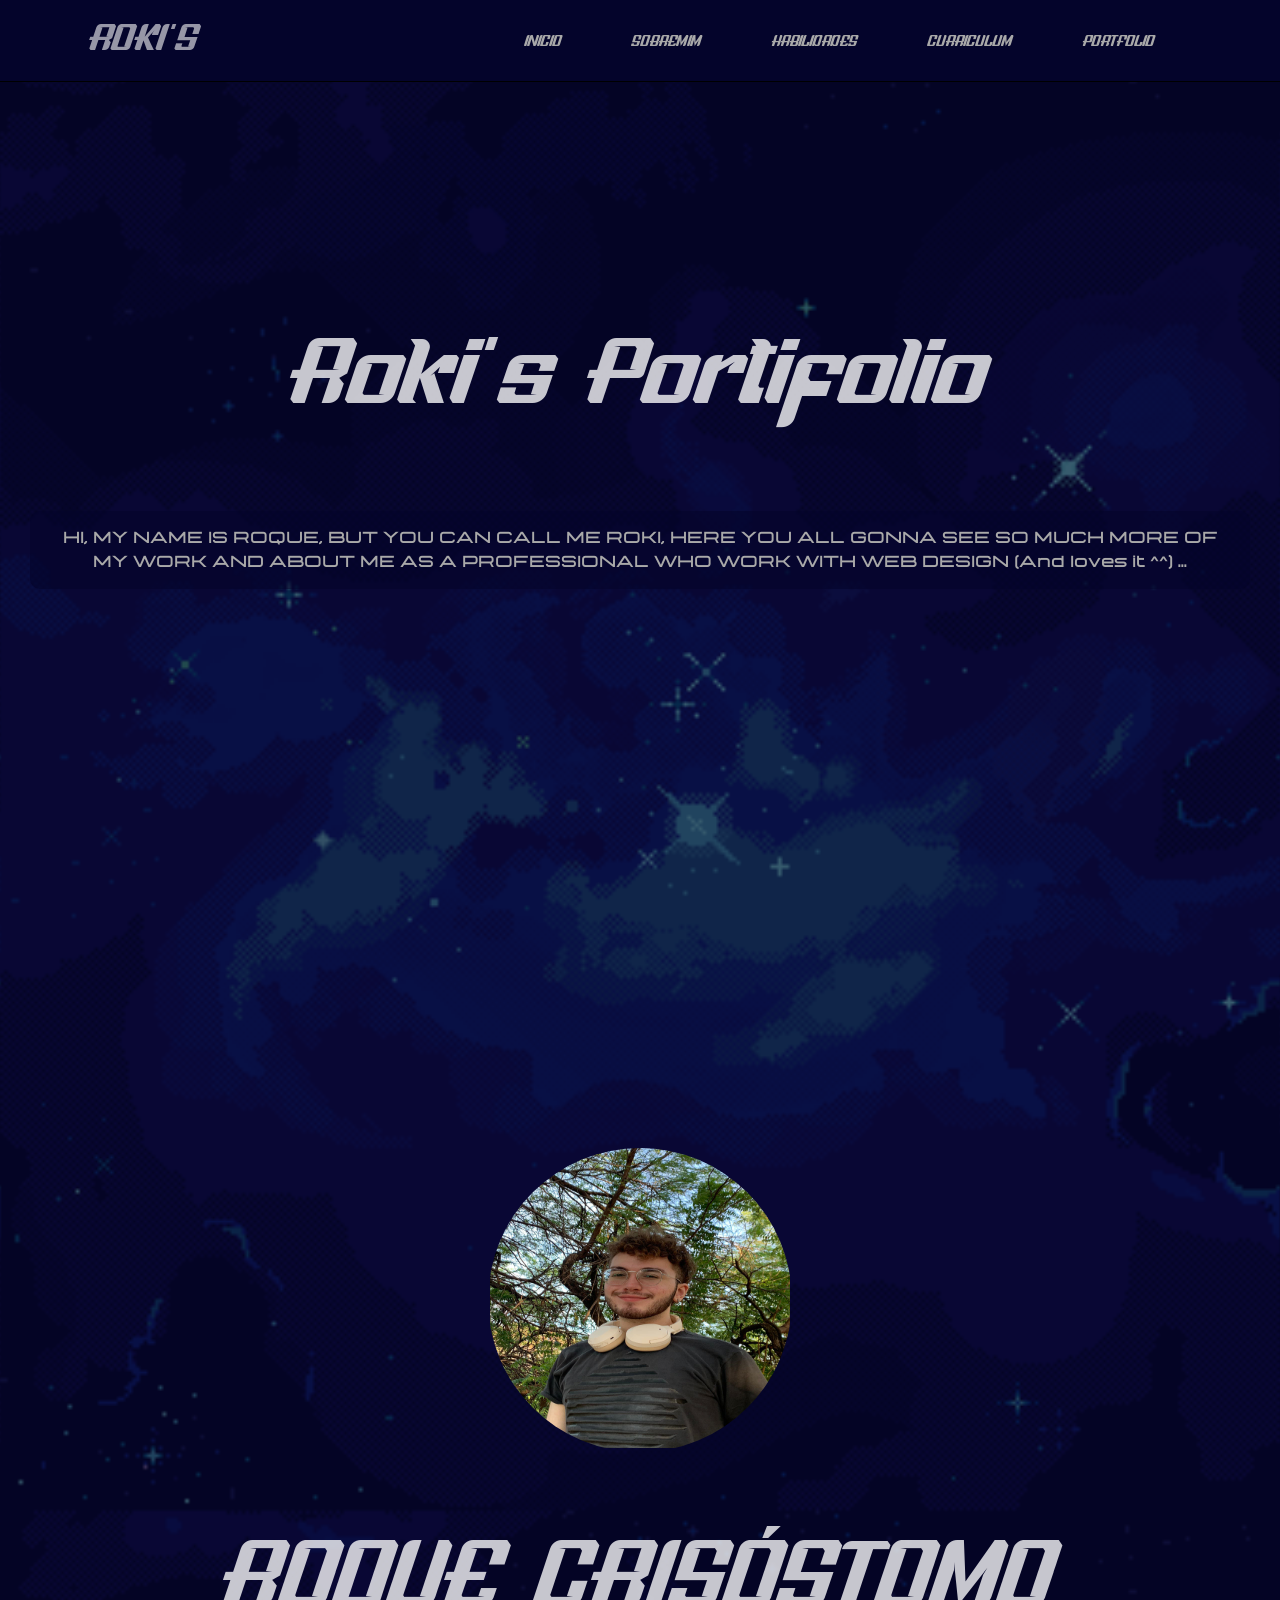
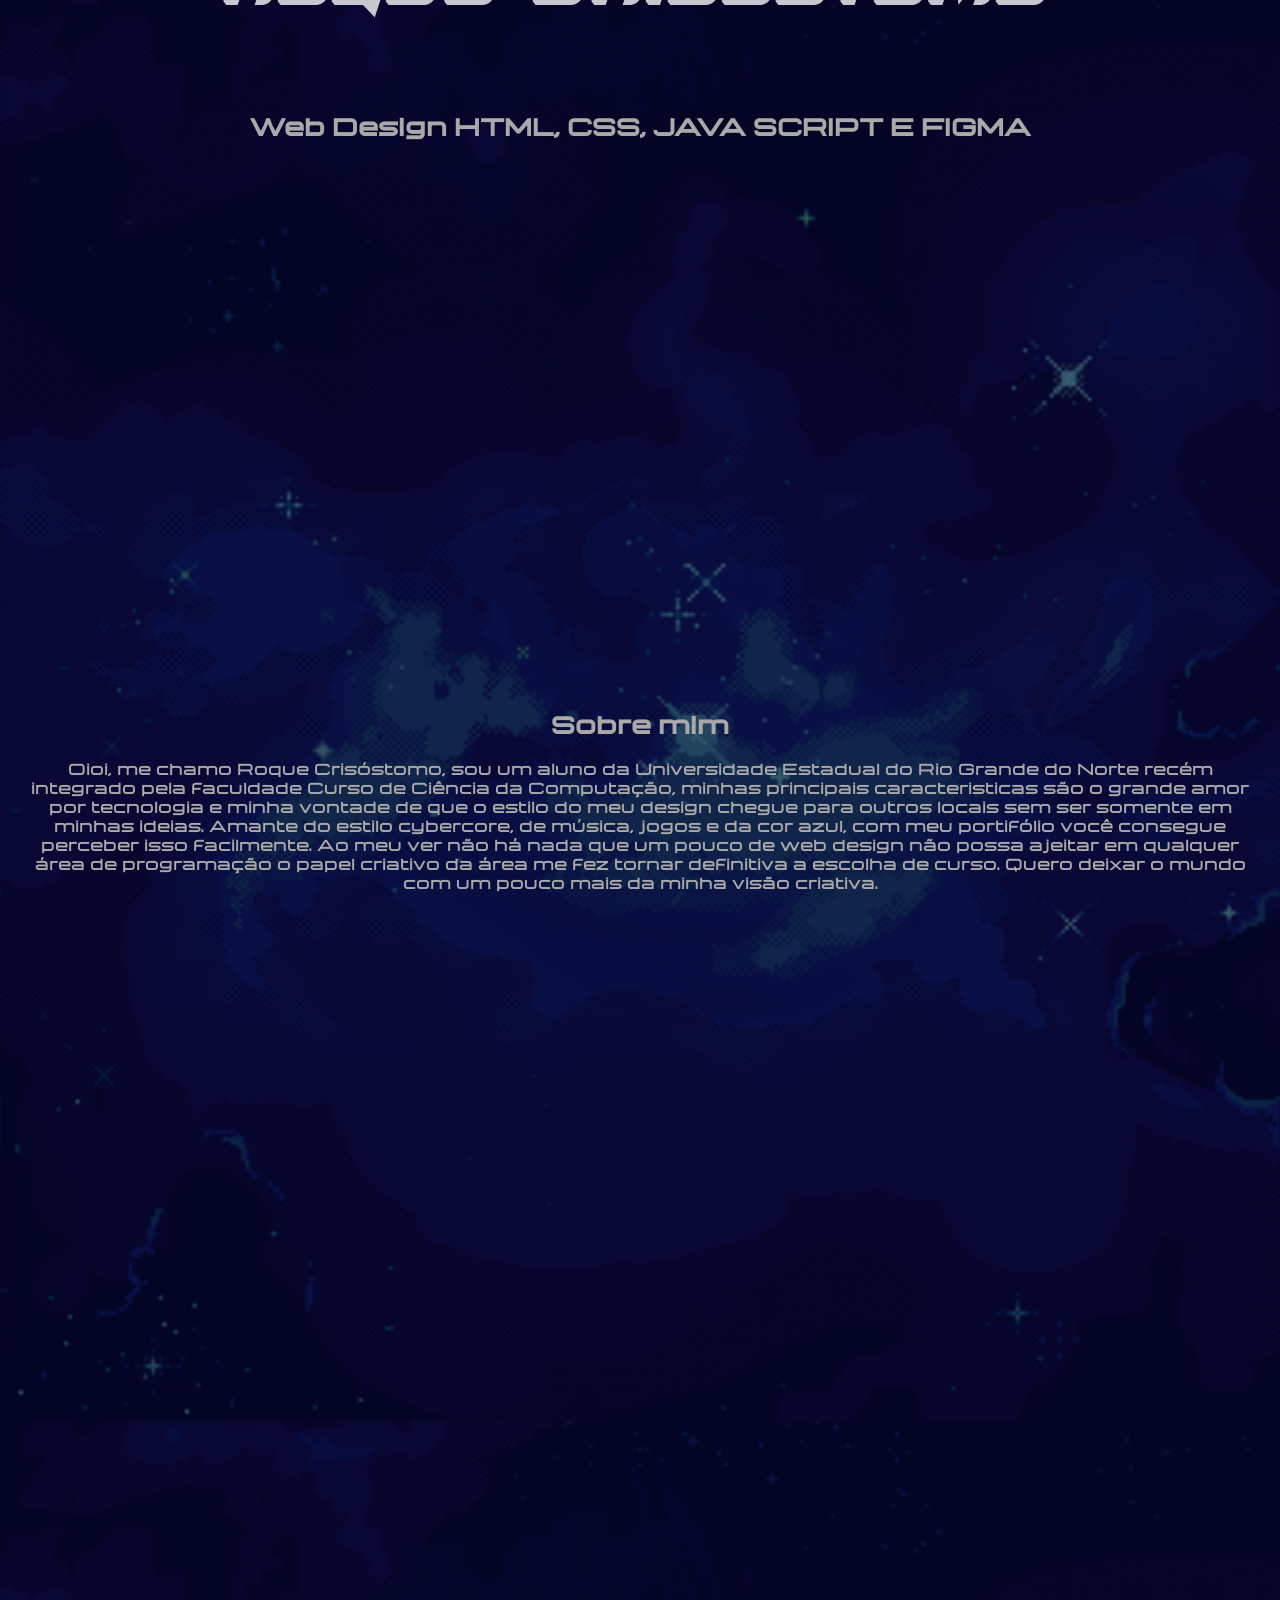
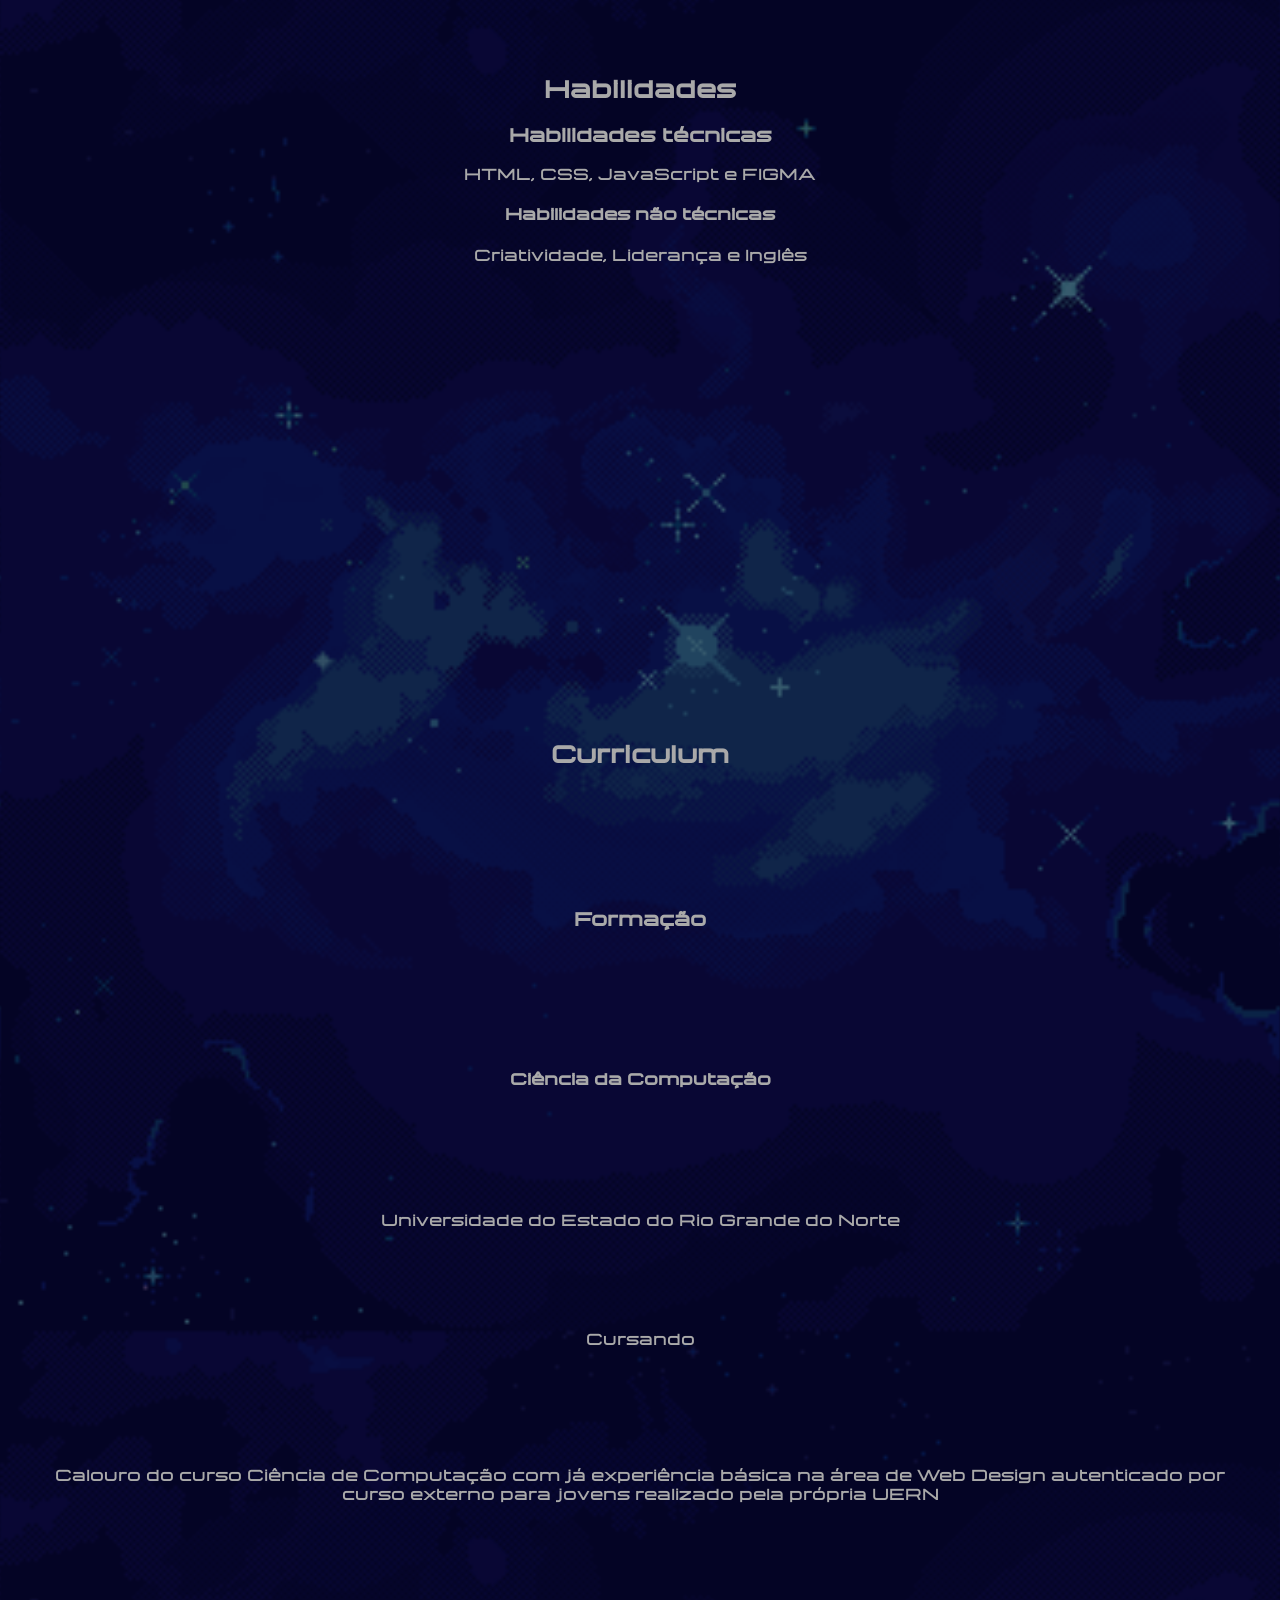
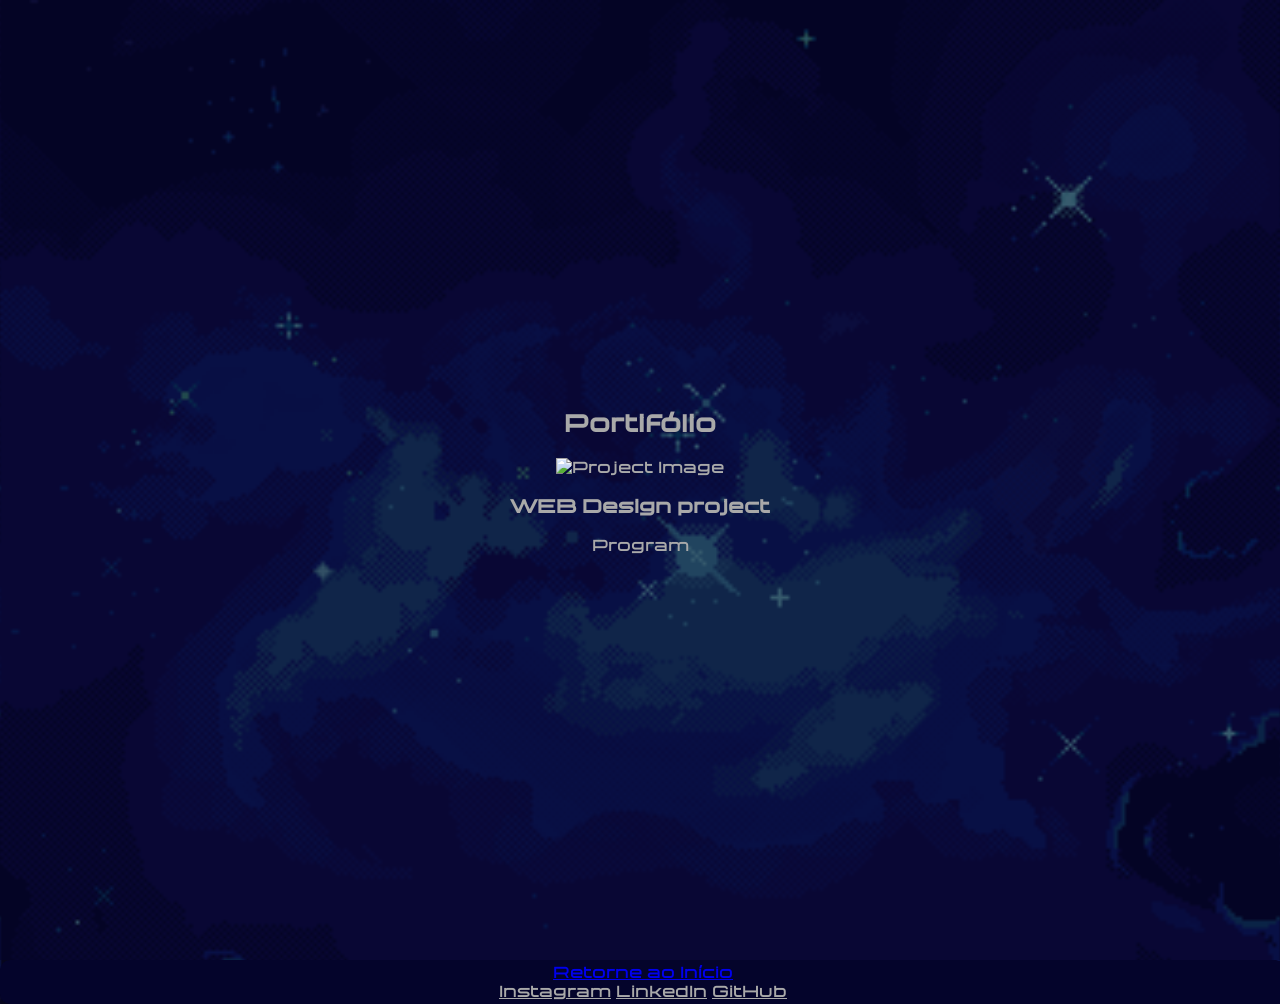
==== Roki's.html @ 334c459a "Roki's Portifólio" ====
<!DOCTYPE html>
<html lang="en">
<head>
    <meta charset="UTF-8">
    <meta name="viewport" content="width=device-width, initial-scale=1.0">
    <title>Roque Crisóstomo</title>
    <link rel="stylesheet" href="style first page.css">
    <link rel="icon" type="image/x-icon" href="Images/star logo.png">
    <style>
    @font-face {
        font-family: 'race' ;
        src: url(fonts/BoldnessRace.ttf) format('truetype');
        font-weight: normal;
        font-style: inherit;
    }
    body{
        font-family: Arial, Helvetica, sans-serif;
    }
    h1{
        font-family: 'race', Times, serif;
        font-size: 100px;
        font-weight: normal;
    }
    p{
        font-family: 'tecno';
        font-size: medium;
        font-weight: normal;
    }
    @font-face {
        font-family: 'tecno';
        src: url(fonts/Techovier\ Bold.otf) format('opentype');
        font-weight: normal;
        font-style: normal;
    }
    body{
        font-family: Arial, Helvetica, sans-serif;
    }
    </style>

</head>
<body>
    
            <section class="first">

            <main>
                <div class="title">
                    <h1>Roki's Portifolio</h1>
                    <p class="corner-text">HI, MY NAME IS ROQUE, BUT YOU CAN CALL ME ROKI, HERE YOU ALL GONNA SEE SO MUCH MORE OF MY WORK AND ABOUT ME AS A PROFESSIONAL WHO WORK WITH WEB DESIGN (And loves it ^^) ...</p>
                </div>
                
                
                <div class="content-header">
                    <header>
                        <div class="logo">
                            <a href="#">ROKI'S</a>

                        </div>
                        
                        <nav id="nav">
                            <ul>
                                <li><a href="#INICIO" onclick="Selection()">INICIO</a></li>
                                <li><a href="#SOBREMIM" onclick="Selection()">SOBREMIM</a></li>
                                <li><a href="#HABILIDADES" onclick="Selection()">HABILIDADES</a></li>
                                <li><a href="#CURRICULUM" onclick="Selection()">CURRICULUM</a></li>
                                <li><a href="#PORTFOLIO" onclick="Selection()">PORTFOLIO</a></li>
                            </ul>
                        </nav>
                        <div class="nav-responsive" onclick="desocultarmenu()">
                        <i class="fa-solid fa-bars"></i>
                    </div>
                </header>
                </div>
            <audio autoplay>
                <source src="musics/Star Rail (Login Menu BGM) - Honkai_ Star Rail 1.0 OST_o1XvMwk9HCg.mp3" type="audio/mp3">
            </audio>
        </section>
            
    
    <section id="INICIO" class="hidden">
        <div class="content-banner">
            <div class="content-img">
                <img src="Images/ROKI.jpg" alt="ROKI's image" width="300px" height="300px" >
            </div>
            <h1>ROQUE CRISÓSTOMO</h1>
            <h2>Web Design HTML, CSS, JAVA SCRIPT E FIGMA</h2>
            
        </div>
    </section>
     
    <section id="SOBREMIM" class="hidden">
        <div class="content-section">
            <h2>Sobre mim</h2>
            <p><span>Oioi, me chamo Roque Crisóstomo, sou um aluno da Universidade Estadual do Rio Grande do Norte recém integrado pela faculdade Curso de Ciência da Computação, minhas principais caracteristicas são o grande amor por tecnologia e minha vontade de que o estilo do meu design chegue para outros locais sem ser somente em minhas ideias. Amante do estilo cybercore, de música, jogos e da cor azul, com meu portifólio você consegue perceber isso facilmente. Ao meu ver não há nada que um pouco de web design não possa ajeitar em qualquer área de programação o papel criativo da área me fez tornar definitiva a escolha de curso. Quero deixar o mundo com um pouco mais da minha visão criativa.</span></p>
           
        </div>
    </section>
    
    <section class="hidden" id="HABILIDADES">
        <div class="content-section">
            <h2>Habilidades</h2>
             <div class="fila">
                <div class="col">
                    <h3>Habilidades técnicas</h3>
                    <div class="skill">
                        <span>HTML, CSS, JavaScript e FIGMA </span>
                        <h4> Habilidades não técnicas</h4>
                        <span>Criatividade, Liderança e Inglês</span>
                        
                            </div>
                        </div>
                    </div>
                </div>
            </div>
        </div>
    </section>
    
    <section id="CURRICULUM" class="hidden">
        <h2>Curriculum</h2>
            <h3>Formação</h3>
                <h4>Ciência da Computação</h4>
                    <span>Universidade do Estado do Rio Grande do Norte</span>
                    <span>Cursando</span>
                    <p>Calouro do curso Ciência de Computação com já experiência básica na área de Web Design autenticado por curso externo para jovens realizado pela própria UERN</p>
                    
             
    </section>
    
    <section id="PORTFOLIO" class="hidden">
        <div class="content-section">
            <h2>Portifólio</h2>
            <div class="galeria">
                <div class="project">
                    
                    <img src="your_image.jpg" alt="Project Image">
                    <div class="overlay">
                        <h3>WEB Design project</h3>
                        <p>Program</p>
                    </div>
                </div>
            </div>
        </div>
    </section>
            
    <footer class="fim">
        <a href="#INICIO" class="top">Retorne ao Início</a>
        <div class="socialmedia">
            <a href="https://www.instagram.com/roquizito/">Instagram</a>
            <a href="https://www.linkedin.com/in/roque-crisóstomo-a9641b2a5/">LinkedIn</a>
            <a href="https://github.com/Roquizito">GitHub</a>
            
        </div>
    </footer>
</main>
</body>
<script src="java page 1.js"></script>
</html>
---- style first page.css ----
.content-header{
    background-color: rgb(4, 4, 43);
    position: fixed;
    width: 100%;
    top: 0;
    left: 0;
    z-index: 99;
    border-bottom: 1px solid black;
    
}
.content-header header{
    max-width: 1100px;
    margin: auto;
    display: flex;
    justify-content: space-between;
    align-items: center;
    padding: 15px;
    }
.content-header header .logo a{
    font-family: 'race';
    font-size: 40px;
    color: rgba(255, 255, 255, 0.59);
    text-decoration: none;
    }
.content-header header ul{
    display: flex;
    list-style: none;    
}
.content-header header nav ul li a{
    text-align: none;
    color: darkgrey;
    margin: 0 30px;
    padding: 5px;
    transition: 5s;
    font-family: 'race';
    text-decoration: none;
}

.nav-responsive{
    background-color: rgba(169, 169, 169, 0.538);
    color: rgb(2, 49, 96);
    padding: 10px;
    border-radius: 9px;
    cursor: pointer;
    display: none;
}
.content-img{
    border-radius: 50%;
    align-items: center;
    clip-path: circle();
    margin-top: 30px;
}

.fim{
    background-color:rgb(4, 4, 43);
    position: relative;
    padding: 3px;
    width: 100%;
    font-family: 'tecno';
    border-radius: 10px;
    align-items: center;
    text-align: center;
}
.main {
  position: relative;
  top: 0;
  left: 0;
  width: 100%;
  height: 100%;
  border: 0;
  margin: 0;
  padding: 0;
 
}
body{
    position: absolute;
    display: block;
    background-size: cover;
    background-image: url(Images/fundo\ definitivo\ \(2\).gif);
    height: 100%;
    width: 100%;
    overflow-x: hidden;
    border: none;
    margin: 0;
    padding: 0;
}
h1{
    display: fixed;
        position: relative;
        color: rgba(255, 255, 255, 0.778) ;
}

.corner-text{
    display: block;
    justify-content: center;
    align-items: center;
    background-color: rgba(4, 4, 43, 0.597) ;
    border-radius: 10px;
    color: darkgray ;
    text-align: center;
    position: relative;
    padding: 15px;
    line-height: 1.5;
    margin-bottom: 122px;    
    }


section{
    display: grid;      
    min-height: 100vh;
    align-items: center;
    background-color: rgba(4, 4, 43, 0.597);
    color: darkgray ;
    font-family: tecno; 
    text-align: center;
    padding: 30px;
         
    }
.socialmedia{
    a{
        color: darkgray;        
    } 
    a:hover{
        color: dimgray;
    }
    a:visited{
        color: rgba(165, 165, 190, 0.597);
    }
} 
   .hidden{
    opacity: 0;
    
   }
   .show{
    opacity: 1;
   }
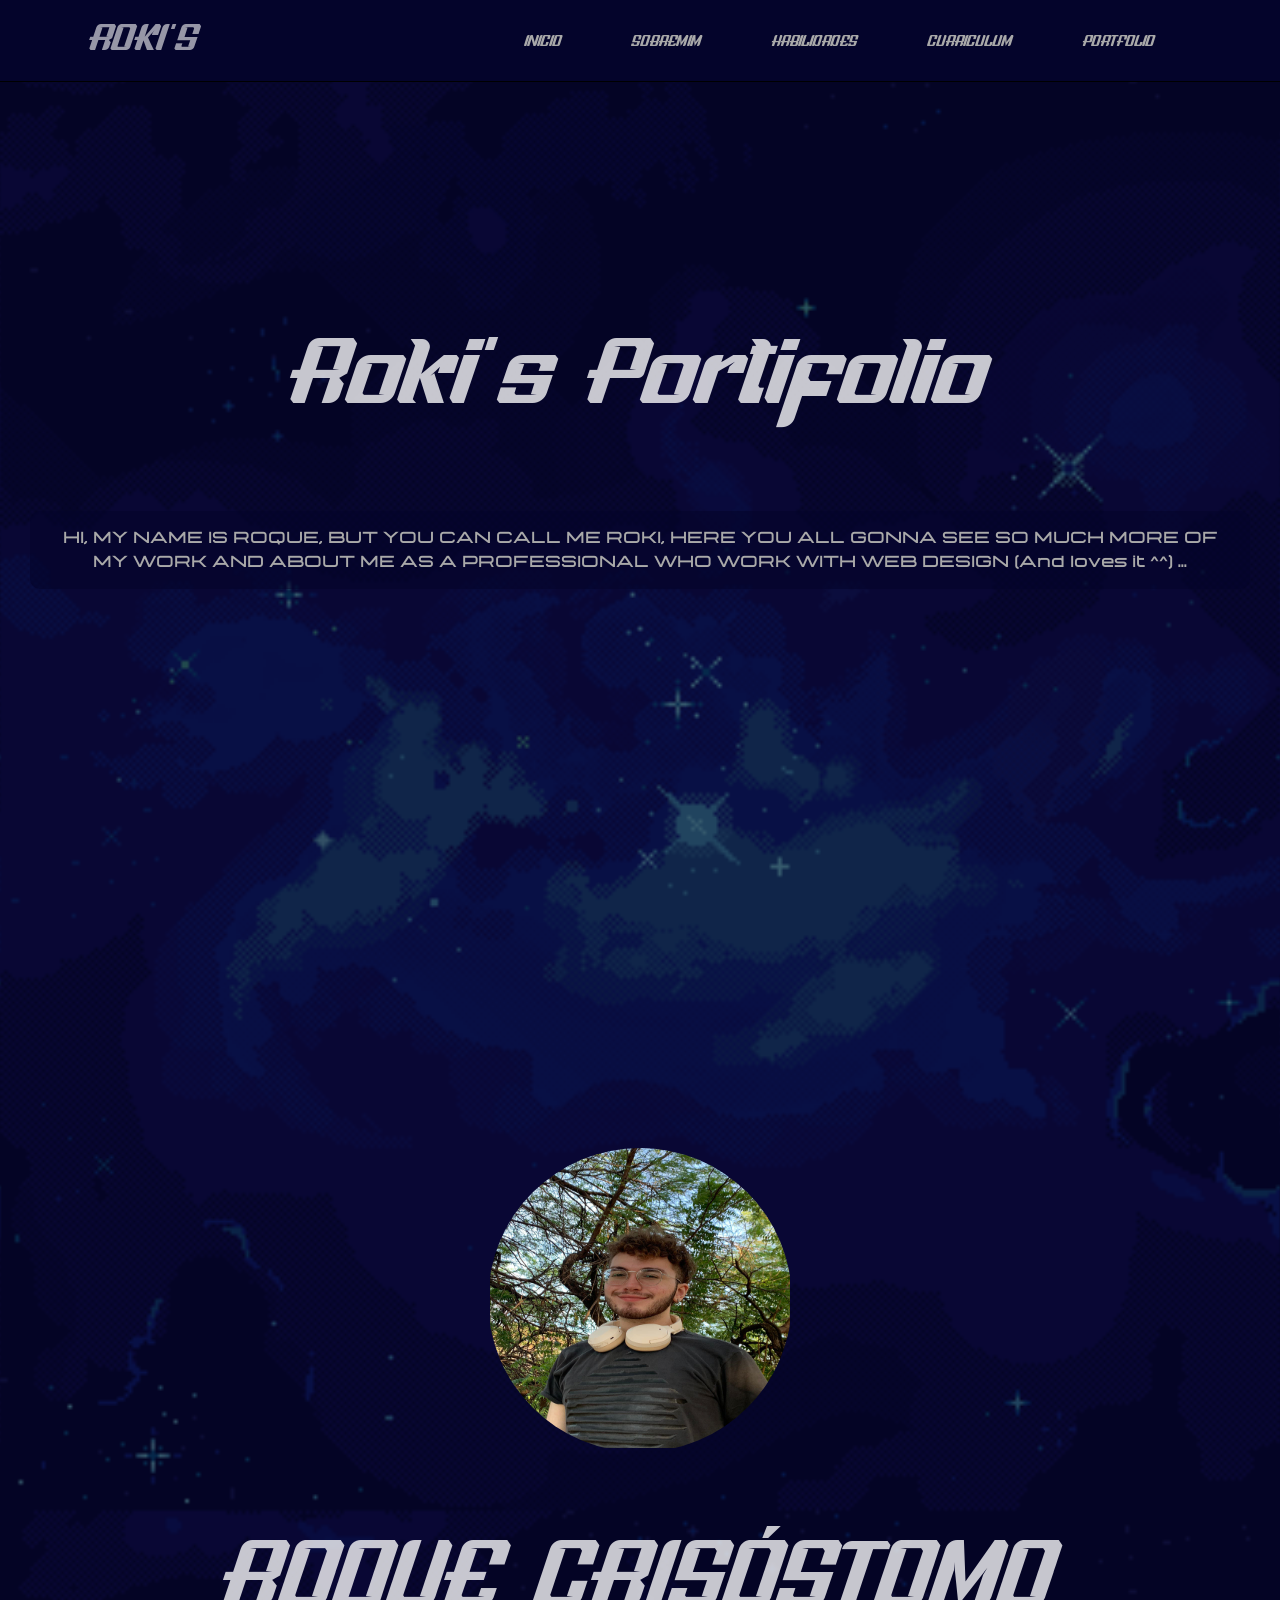
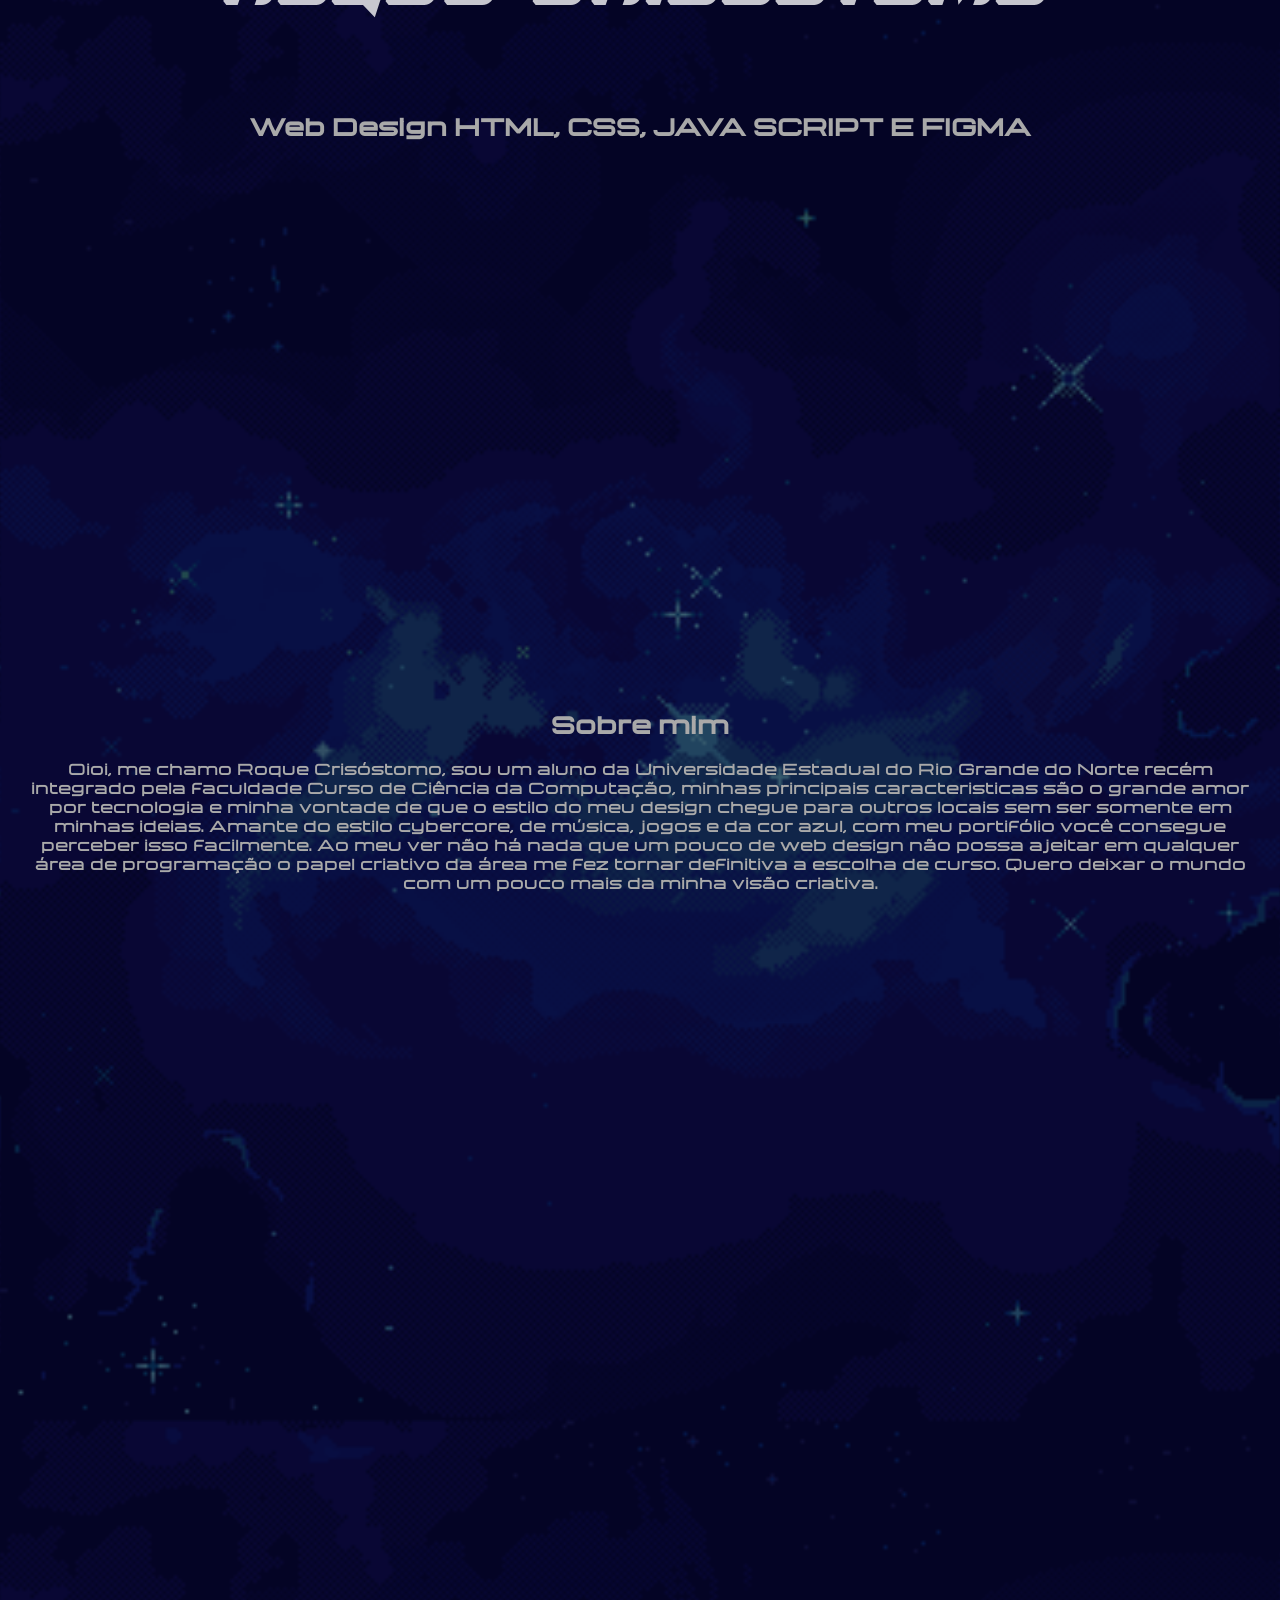
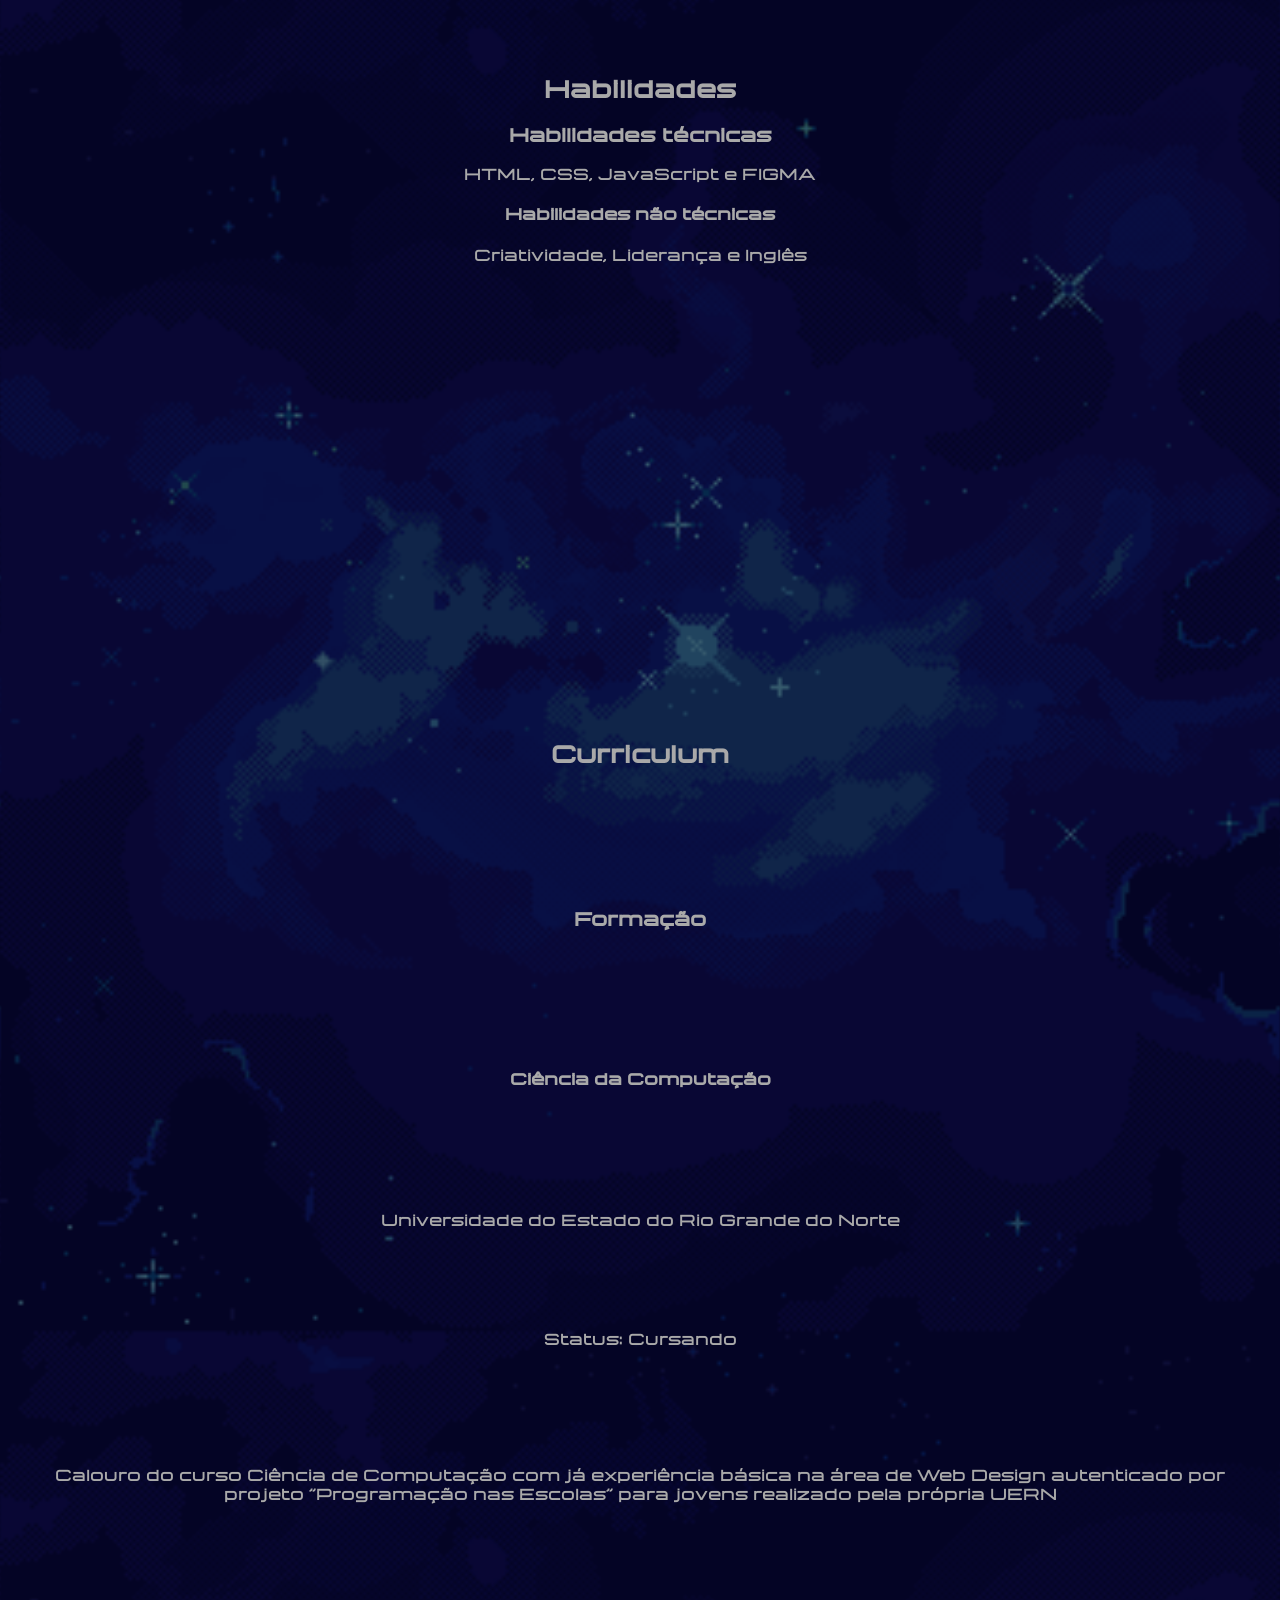
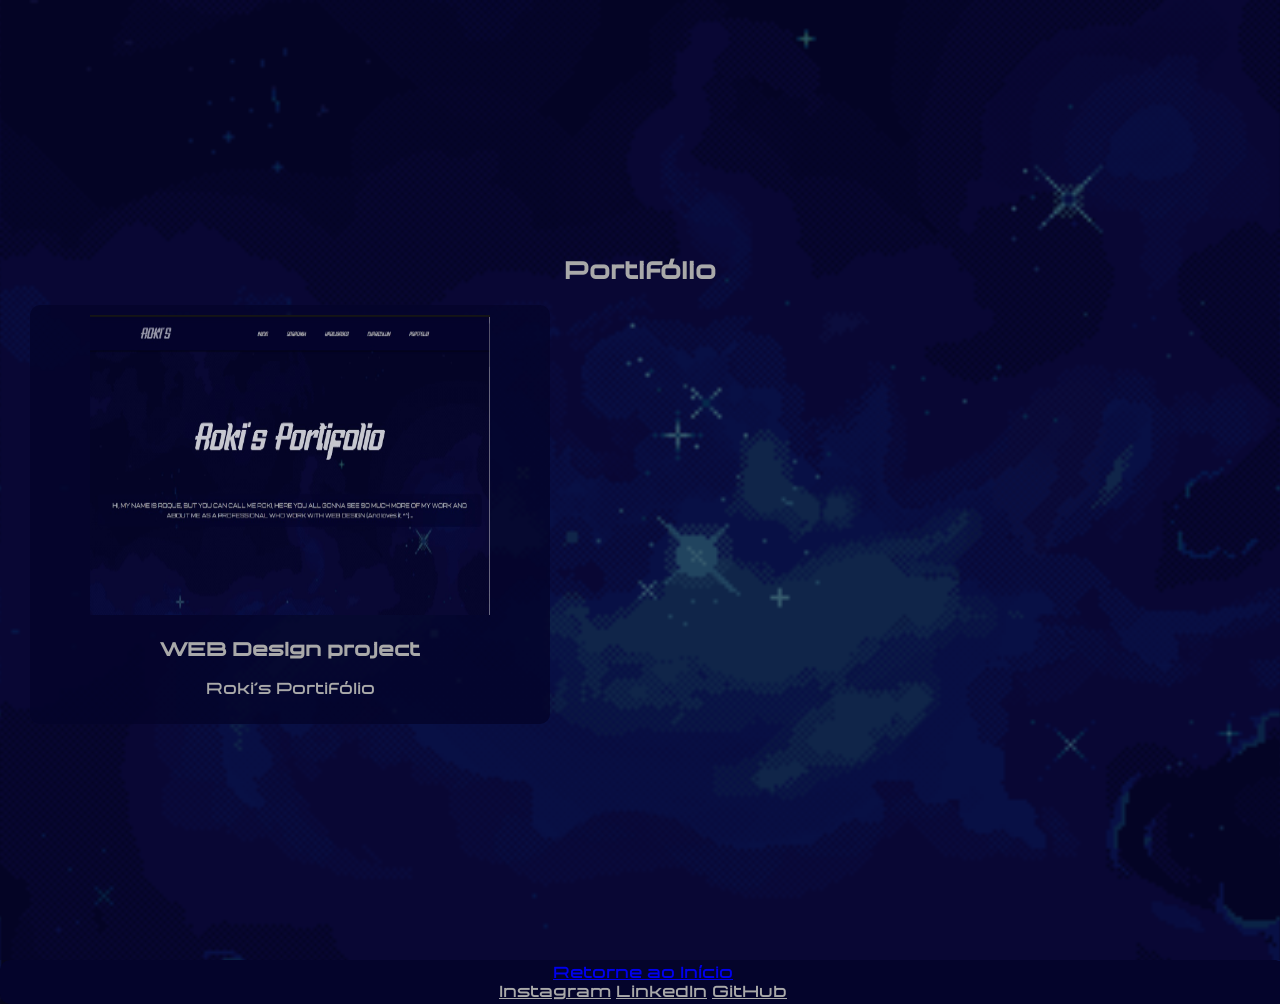
==== commit 3163dcce: "Roki's Portifólio" ====
--- a/Roki's.html
+++ b/Roki's.html
@@ -119,8 +119,8 @@
             <h3>Formação</h3>
                 <h4>Ciência da Computação</h4>
                     <span>Universidade do Estado do Rio Grande do Norte</span>
-                    <span>Cursando</span>
-                    <p>Calouro do curso Ciência de Computação com já experiência básica na área de Web Design autenticado por curso externo para jovens realizado pela própria UERN</p>
+                    <span>Status: Cursando</span>
+                    <p>Calouro do curso Ciência de Computação com já experiência básica na área de Web Design autenticado por projeto "Programação nas Escolas" para jovens realizado pela própria UERN</p>
                     
              
     </section>
@@ -131,10 +131,10 @@
             <div class="galeria">
                 <div class="project">
                     
-                    <img src="your_image.jpg" alt="Project Image">
+                    <img src="Images/imagem projeto.jpg" alt="Project Image" width="400px" height="300px">
                     <div class="overlay">
                         <h3>WEB Design project</h3>
-                        <p>Program</p>
+                        <p>Roki's Portifólio</p>
                     </div>
                 </div>
             </div>
--- a/style first page.css
+++ b/style first page.css
@@ -133,4 +133,14 @@
    }
    .show{
     opacity: 1;
+   }
+   .project{
+    background-color: rgba(4, 4, 43, 0.829);
+    border-radius: 10px;
+    border-image: 10px;
+    max-width: 500px;
+    padding: 10px;
+    align-items: center;
+    
+
    }
